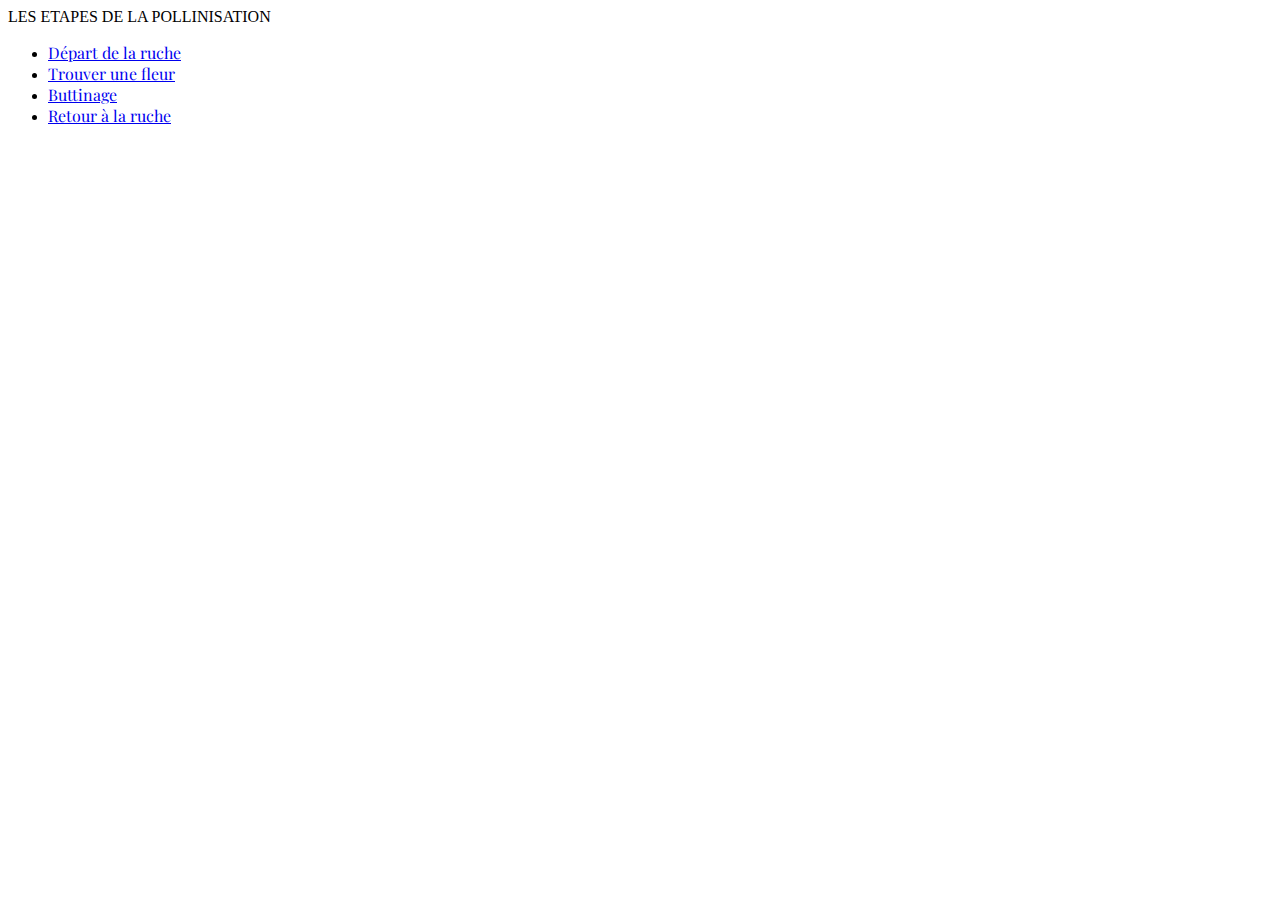
==== index.html @ 54bed140 "1 commit" ====
<!DOCTYPE html>

<html lang="en" dir="ltr">
<link href="https://fonts.googleapis.com/css?family=Playfair+Display" rel="stylesheet">
<link rel="stylesheet" href="styles/css/main.css">

  <head>
    <meta charset="utf-8">
    <title>ABEILLES</title>
  </head>
  <body>
    LES ETAPES DE LA POLLINISATION
  </body>

<ul>
  <li><a href="etape01.html">Départ de la ruche</a></li>
  <li><a href="etape02.html">Trouver une fleur</a></li>
  <li><a href="etape03.html">Buttinage</a></li>
  <li><a href="etape04.html">Retour à la ruche</a></li>
</ul>


</html>
---- styles/css/main.css ----
footer {
    font-size: .8rem;
    position: absolute;
    bottom: 10px;
    right: 10px;
}

.output {
    background: #eee;
    position: relative;
}

a {
font-family: 'Playfair Display', serif;
}
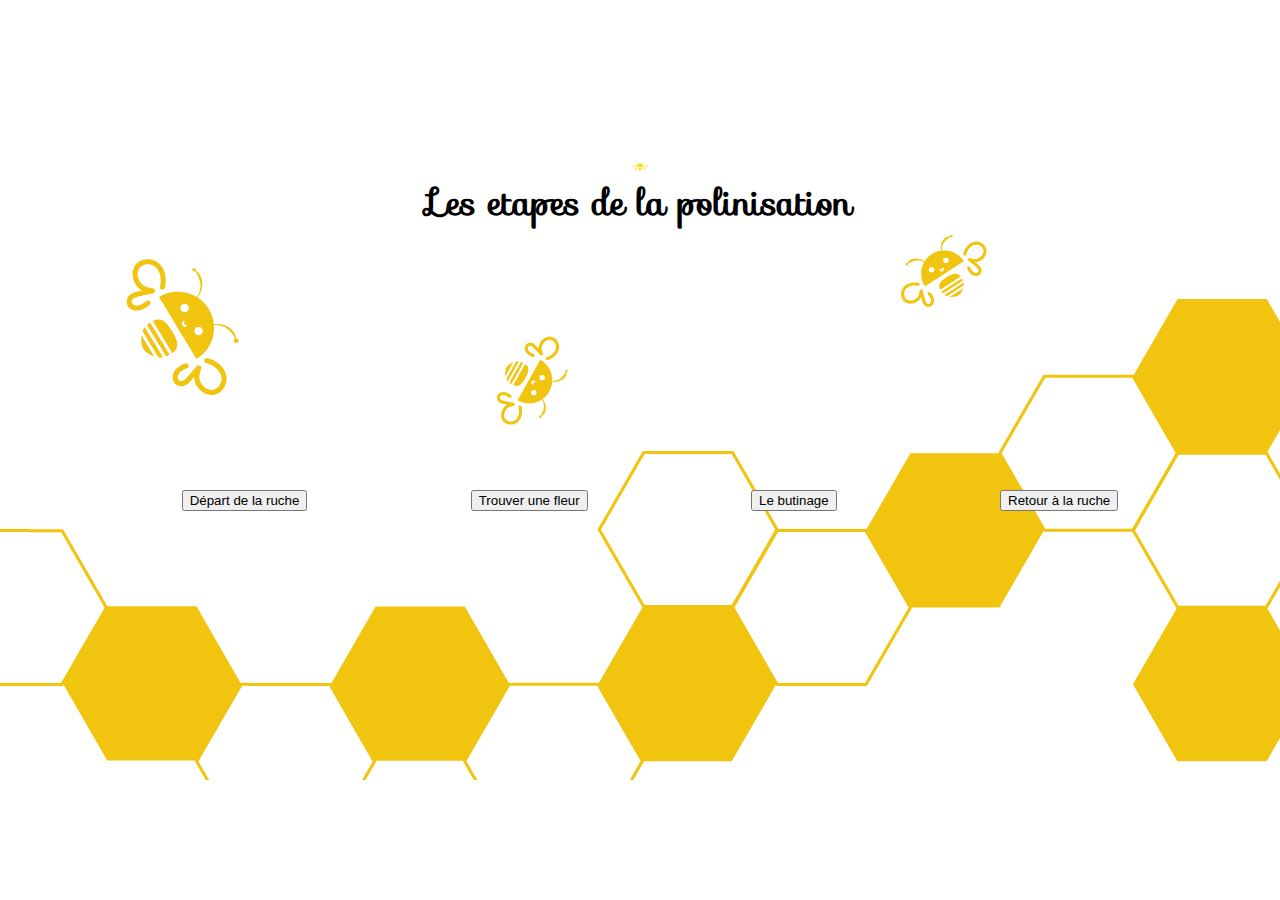
==== commit 71e33d08: "final-bees" ====
--- a/index.html
+++ b/index.html
@@ -1,23 +1,61 @@
 <!DOCTYPE html>
 
+
+<svg xmlns="http://www.w3.org/2000/svg">
+  <symbol id="play" viewBox="0 0 20 20">
+    <path d="M5.8 11.5c0-.2-.2-.3-.3-.2-.2 0-.3.2-.2.3 0 .3.1.6 0 .9-.1.3-.2.5-.4.7-.2.1-.3.1-.5 0s-.3-.3-.3-.5.1-.4.2-.6l.5-1.6c0-.1 0-.3-.1-.3-.1-.1-.3 0-.4.1-.2.2-.7.7-1 .8-.4.1-.9.1-1.3 0-.2-.1-.4-.2-.6-.5-.2-.3-.2-.7-.1-1 .2-.6.5-.9.9-1.1.8-.3 1.8.2 2.4.8.1.1.3.1.4 0 .1-.2.1-.3 0-.5-.7-.6-1.9-1.2-3-.8-.5.2-1 .7-1.2 1.3-.2.5-.1 1.1.2 1.5.2.3.5.5.9.7.5.2 1.1.2 1.7.1.1 0 .3-.1.4-.2l-.2.5c-.1.2-.2.5-.2.8 0 .4.2.8.5 1 .3.2.7.2 1.1 0 .3-.2.6-.6.7-1 0-.5 0-.8-.1-1.2zM19.2 9.1c-.2-.6-.7-1-1.2-1.2-1.1-.4-2.3.2-2.9.9-.1.1-.1.3 0 .4.1.1.3.1.4 0 .5-.6 1.5-1 2.4-.7.4.1.7.5.9.9.1.4.1.7-.1 1-.1.2-.3.4-.6.5-.4.2-.9.2-1.3.1-.3-.1-.8-.6-1-.8-.1-.1-.2-.1-.4-.1-.1.1-.2.2-.1.3l.5 1.6c.1.2.1.4.2.6 0 .2-.1.4-.3.5-.1.1-.3.1-.5 0s-.3-.4-.4-.6c-.1-.3 0-.6 0-.9 0-.2-.1-.3-.2-.3-.2 0-.3.1-.3.2 0 .4-.1.7 0 1.1.1.4.3.8.6 1 .4.2.7.2 1.1 0 .4-.2.6-.6.5-1.1 0-.3-.1-.5-.2-.8l-.2-.5c.1.1.3.2.4.2.5.2 1.2.2 1.7-.1.4-.2.7-.4.9-.7.2-.4.3-1 .1-1.5zM7.9 13.4c.1.2.2.3.3.5h3.7c.1-.1.2-.3.3-.5H7.9zM10 10.8c-1.9 0-2.2.6-2.2 1.4h4.5c-.1-.9-.4-1.4-2.3-1.4zM12.3 12.8v-.3H7.8v.5h4.5v-.2zM10 14.9c.4 0 1-.3 1.5-.6H8.6c.4.3 1 .6 1.4.6zM11.9 6c.2-.5.6-.9 1.1-1.2l.9-.3h.8v.1c0 .1.1.3.3.3.1 0 .3-.1.3-.3 0-.1-.1-.3-.3-.3-.1 0-.2.1-.2.2-.3-.1-.6-.2-.9-.1-.3 0-.6.1-.9.3-.3.2-.5.4-.7.6-.2.3-.3.5-.4.7-.6-.3-1.3-.5-2-.5s-1.4.2-2 .5c0-.2-.1-.4-.3-.6-.2-.3-.4-.5-.7-.7-.3-.1-.6-.3-.9-.3-.3 0-.6 0-.8.2 0-.1-.1-.2-.2-.2s-.2.1-.2.2.1.2.2.2.2-.1.2-.2H6c.3 0 .6.1.9.2.4.3.8.8 1.1 1.3-1.4.7-2.4 2.2-2.4 3.9l8.8-.1c0-1.7-1-3.2-2.5-3.9zM8.3 8.5c-.2 0-.5-.2-.5-.5s.2-.5.5-.5.5.2.5.5-.2.5-.5.5zm1.7.8c-.1 0-.1 0-.2-.1h-.1c0-.1-.1-.1-.1-.2s0-.1.1-.1.1 0 .1.1c0 0 0 .1.1.1h.2V9c0-.1 0-.1.1-.1s.1 0 .1.1 0 .2-.1.2c0 .1-.1.1-.2.1zm1.6-.8c-.3 0-.5-.2-.5-.5s.2-.5.5-.5.5.2.5.5-.2.5-.5.5z"/>
+  </svg>
+
+  <a href="index.html">
+  <svg class="icon">
+    <use xlink:href="#play"></use>
+  </svg>
+</a>
+
 <html lang="en" dir="ltr">
+<link rel="stylesheet" href="styles/css/main.css">
 <link href="https://fonts.googleapis.com/css?family=Playfair+Display" rel="stylesheet">
-<link rel="stylesheet" href="styles/css/main.css">
+<link href="https://fonts.googleapis.com/css?family=Sofia" rel="stylesheet">
 
+
+<body>
   <head>
+
     <meta charset="utf-8">
     <title>ABEILLES</title>
-  </head>
-  <body>
-    LES ETAPES DE LA POLLINISATION
-  </body>
 
-<ul>
-  <li><a href="etape01.html">Départ de la ruche</a></li>
-  <li><a href="etape02.html">Trouver une fleur</a></li>
-  <li><a href="etape03.html">Buttinage</a></li>
-  <li><a href="etape04.html">Retour à la ruche</a></li>
+    <style>
+        body {
+            height: 100%;width: 100%;
+            background: url('styles/images/bees.png');
+            background-size:cover;
+        }
+    </style>
+
+</head>
+
+<header>
+
+    <h1>Les etapes de la polinisation</h1>
+
+</header>
+
+<div class="page-1">
+
+<ul class="nav-block">
+<li><a href="etape01.html"
+       title="Départ de la ruche"><button>Départ de la ruche</button></a></li>
+<li><a href="etape02.html"
+       title="Trouver une fleur"><button>Trouver une fleur</button></a></li>
+<li><a href="etape03.html"
+       title="Butinage"><button>Le butinage</button></a></li>
+<li><a href="etape04.html"
+       title="Le retour à la ruche"><button>Retour à la ruche</button></a></li>
 </ul>
 
+</div>
 
+
+
+</body>
 </html>
--- a/styles/css/main.css
+++ b/styles/css/main.css
@@ -1,15 +1,105 @@
-footer {
-    font-size: .8rem;
-    position: absolute;
-    bottom: 10px;
-    right: 10px;
+.icon{
+  fill: gold;
+  width: 10em;
+  height: 10em;
+  clear: both;
+  display: block;
+  margin:auto;
 }
 
-.output {
-    background: #eee;
-    position: relative;
+
+header {
+    min-height: 30vh;
+  }
+
+body{
+  font-size: 10%;
+  background-color:#d3ffce;
+  height: 100%;
+  max-width: 1100px;
+  margin-left: auto;
+  margin-right:auto;
 }
 
-a {
-font-family: 'Playfair Display', serif;
+.video{
+  text-align: center;
+
 }
+
+footer{
+  font-size: 8em;
+  position: absolute;
+  bottom: 10px;
+  right: 10px;
+}
+
+.h2-01{
+  display: flex;
+  flex-wrap: wrap;
+  justify-content: space-around;
+  margin: auto;
+  table-layout: fixed;
+}
+
+#image_fleche{
+max-width: 400px;
+}
+
+h1{
+  font-family: 'Sofia', cursive;
+  font-size: 22em;
+  color: #000000;
+  text-align: center;
+  clear: both;
+   display: block;
+   margin:auto;
+}
+
+.text{
+  margin-right: auto;
+  margin-bottom: 0;
+
+}
+
+.page-1{
+  color:rgb(0, 0, 0);
+  font-size: 18em;
+  font-family: 'Playfair Display', serif;
+  text-align: center;
+  margin: auto;
+
+}
+
+.content-block{
+  text-align: justify;
+    max-width: 85em;
+    margin-right: auto;
+    margin-left: auto;
+}
+
+
+p{
+  font-family: 'Josefin Sans', sans-serif;
+  font-size: 10em;
+  text-align: justify;
+}
+
+a:hover{
+  color: rgb(241, 196, 15);
+}
+
+.nav-block {
+  list-style-type: none;
+  display: flex;
+  justify-content: space-around;
+  text-align: center;
+  padding-left: 10px;
+  width: 100%;
+  height: auto;
+}
+
+image{
+  display: block;
+  margin-left: auto;
+  margin-right: auto;
+}
